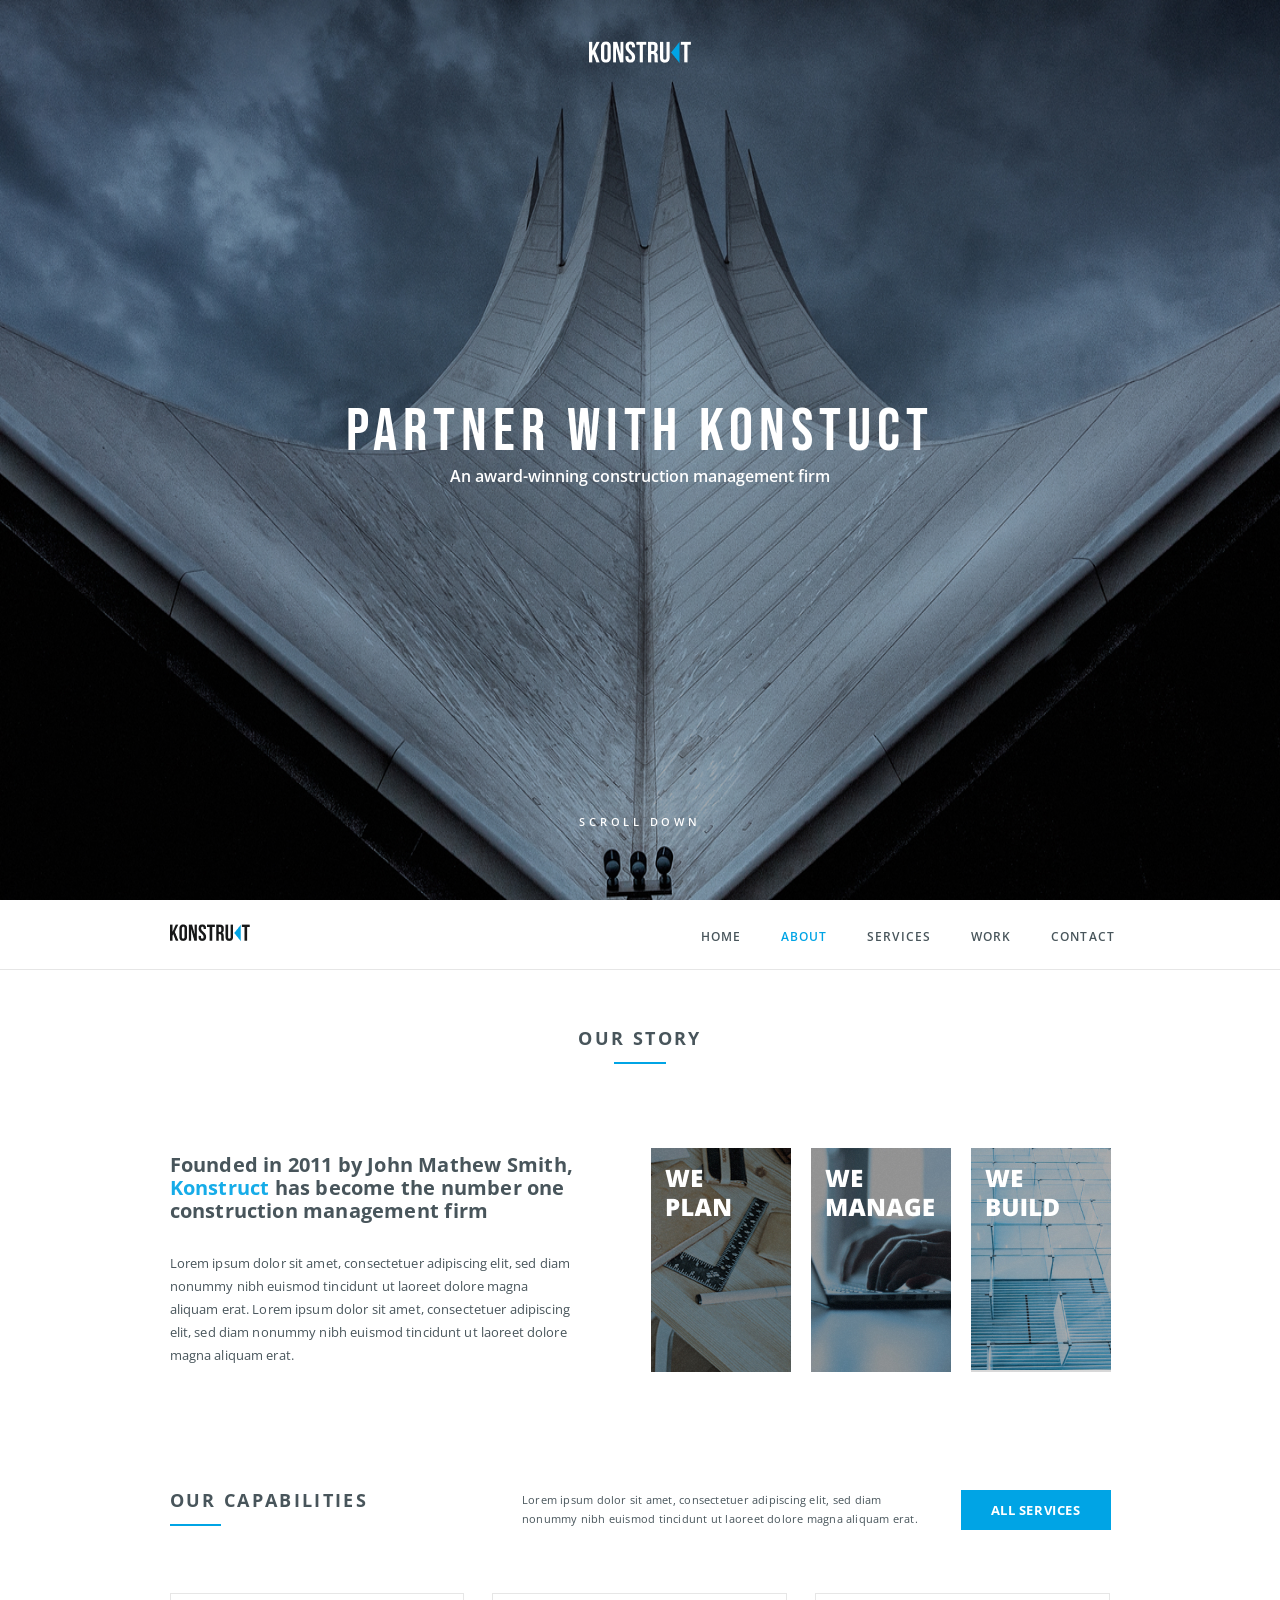
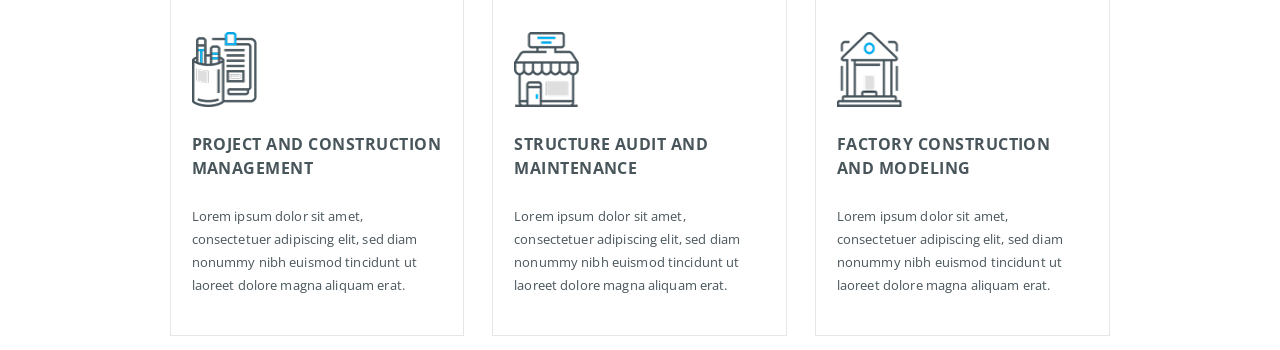
==== index.html @ b6f688c0 "rename" ====
<!DOCTYPE html>
<html lang="en">
<head>
    <meta charset="UTF-8">
    <meta name="viewport" content="width=device-width, initial-scale=1.0">
    <title>Document</title>
    <link rel="stylesheet" href="css/normalize.css">
    <link rel="stylesheet" href="css/style.css">
    <link rel="preconnect" href="https://fonts.googleapis.com">
    <link rel="preconnect" href="https://fonts.gstatic.com" crossorigin>
    <link href="https://fonts.googleapis.com/css2?family=Bebas+Neue&family=Open+Sans:ital,wght@0,300..800;1,300..800&display=swap" rel="stylesheet">
</head>
<body>
    <div class="bg">
        <img src="img/bg.jpg" alt="bg" class="bg">
    </div>
    <div class="container_bg">
        <div class="logo"><img src="img/logo.png" alt="logo"></div>
        <div class="tittle">
            <span class="hd">PARTNER WITH KONSTUCT</span>
            <div class="tittle_d">An award-winning construction management firm</div>
        </div>
        <div class="scroll">SCROLL DOWN</div>
    </div>
    <header class="header">
        <div class="container">
            <div class="header_row">
                <a href="/" class="logo_black">
                    <img src="img/logo-black.png" alt="logo">
                </a>
                <nav>
                    <ul class="menu">
                        <li><a href="#" class="menu-link">HOME</a></li>
                        <li><a href="#" class="menu-link-blue">ABOUT</a></li>
                        <li><a href="#" class="menu-link">SERVICES</a></li>
                        <li><a href="#" class="menu-link">WORK</a></li>
                        <li><a href="#" class="menu-link">CONTACT</a></li>
                    </ul>
                </nav>
            </div>
        </div>
    </header>
    <main class="main">
        <div class="container">
            <div class="container_hero">
                <div class="hero_up">
                    <div class="hero_top">
                        OUR STORY
                    </div>
                    <svg width="52" height="2" viewBox="0 0 52 2" fill="none" xmlns="http://www.w3.org/2000/svg">
                        <path d="M1 1H51" stroke="#00A4E5" stroke-width="2" stroke-linecap="square" />
                    </svg>
                </div>
                <div class="hero_row">
                    <div class="hero_content">
                        <h1 class="hero_tittle">Founded in 2011 by 
                            John Mathew Smith, <span class="knst">Konstruct</span> has become 
                            the number one construction management firm
                        </h1>
                        <p class="hero_desc">
                            Lorem ipsum dolor sit amet, consectetuer 
                            adipiscing elit, sed diam nonummy nibh 
                            euismod tincidunt ut laoreet dolore magna 
                            aliquam erat. Lorem ipsum dolor sit amet, 
                            consectetuer adipiscing elit, sed diam nonummy 
                            nibh euismod tincidunt ut laoreet dolore magna aliquam erat.
                        </p>
                        
                    </div>
                    <div class="hero_image">
                        <img src="img/plan.jpg" alt="plan">
                        <img src="img/manage.jpg" alt="manage">
                        <img src="img/deliver.jpg" alt="deliver">
                    </div>
                </div>
            </div>
        </div>
    </main>
    <div class="advantages">
        <div class="container">
            <div class="container_advantages">
                <div class="advantages_top">
                    <div class="adv_tittle">
                        <div class="adv_left">
                            <div class="left_adv">OUR CAPABILITIES</div>
                            <svg width="51" height="2" viewBox="0 0 51 2" fill="none" xmlns="http://www.w3.org/2000/svg">
                                <path d="M0 1H25H50" stroke="#00A4E5" stroke-width="2" stroke-linecap="square" />
                            </svg>
                        </div>
                        <div class="adv_center">
                            <div class="center_adv">Lorem ipsum dolor sit amet, 
                                consectetuer adipiscing elit, sed diam nonummy 
                                nibh euismod tincidunt ut laoreet dolore magna aliquam erat.
                            </div>
                        </div>
                    </div>
                    <button class="btn_adv">ALL SERVICES</button>
                </div>
                <div class="advantages_row">
                    <div class="advantages_item_container">
                        <div class="advantages_item">
                            <img class="adv_img" src="img/adv1.png" alt="adv">
                            <div class="advantages_item_tittle">PROJECT AND CONSTRUCTION MANAGEMENT</div>
                            <div class="advantages_item_desc">Lorem ipsum dolor sit amet, consectetuer
                                adipiscing elit, sed diam nonummy nibh euismod tincidunt ut laoreet 
                                dolore magna aliquam erat.
                            </div>
                        </div>
                    </div>
                    <div class="advantages_item_container">
                        <div class="advantages_item">
                            <img class="adv_img" src="img/adv2.png" alt="adv">
                            <div class="advantages_item_tittle">STRUCTURE AUDIT AND MAINTENANCE</div>
                            <div class="advantages_item_desc">Lorem ipsum dolor sit amet, 
                                consectetuer adipiscing elit, sed diam nonummy nibh 
                                euismod tincidunt ut laoreet dolore magna aliquam erat.
                            </div>
                        </div>
                    </div>
                    <div class="advantages_item_container">
                        <div class="advantages_item">
                            <img class="adv_img" src="img/adv3.png" alt="adv">
                            <div class="advantages_item_tittle">FACTORY CONSTRUCTION AND MODELING</div>
                            <div class="advantages_item_desc">Lorem ipsum dolor sit amet, 
                                consectetuer adipiscing elit, sed diam nonummy nibh euismod 
                                tincidunt ut laoreet dolore magna aliquam erat.
                            </div>
                        </div>
                    </div>
                </div>
            </div>
        </div>
    </div>
</body>
</html>
---- css/style.css ----
body{
    font-family: "Open Sans", sans-serif;
    font-optical-sizing: auto;
}
.container_bg{
    height: 100vh;
    display: flex;
    flex-direction: column;
    justify-content: space-between;
    align-items: center;
    text-align: center;
    position: relative;
    z-index: 100;
}
.bg{
    position: absolute;
    width: 100%;
    height: 100vh;
    z-index: 1;
}
.logo{
    margin-top: 41px;
}
.hd{
    font-family: "Bebas Neue", sans-serif;
    font-style: normal;
    font-size: 60px;
    letter-spacing: 0.1em;
    color: #fff;
}
.tittle_d{
    font-weight: 600;
    font-size: 16px;
    font-style: normal;
    font-variation-settings: "wdth" 100;
    text-align: center;
    color: #fff;
}
.scroll{
    font-weight: 600;
    font-size: 11px;
    letter-spacing: 0.34em;
    text-align: center;
    color: #fff;
    margin-bottom: 71px;
}
.header{
    padding: 24px 0;
    border-bottom: 1px solid #E6E6E6;
}
.container{
    max-width: 941px;
    width: 100%;
    margin: 0 auto;
}
.header_row{
    display: flex;
    align-items: center;
    justify-content: space-between;
    gap: 451px;
    
}
.menu{
    padding: 0;
    margin: 0;
    list-style-type: none;
    display: flex;
    gap: 40px;
}

.menu-link{
    font-weight: 600;
    font-size: 12px;
    letter-spacing: 0.09em;
    text-align: center;
    color: #48555b;
    text-decoration: none;
}
.menu-link-blue{
    font-weight: 600;
    font-size: 12px;
    letter-spacing: 0.09em;
    text-align: center;
    color: #00a4e5;
    text-decoration: none;
}
.menu-link:hover{
    color: #00a4e5;
}
.menu-link-blue:hover{
    color: #48555b;
}
.container_hero{
    margin-top: 58px;
    min-height: 344px;
    display: flex;
    flex-direction: column;
    justify-content: space-between;
}
.hero_up{
    text-align: center;
}
.hero_top{
    font-weight: 700;
    font-size: 18px;
    letter-spacing: 0.13em;
    color: #48555b;
}
.hero_row{
    display: flex;
    align-items: center;
    gap: 76px;
    justify-content: space-between;
}
.hero_content {
    max-width: 405px;
    display: flex;
    flex-direction: column;
    gap: 30px;
}
.hero_tittle{
    margin: 0;
    font-weight: 700;
    font-size: 20px;
    letter-spacing: 0.01em;
    color: #48555b;
}
.knst{
    font-weight: 700;
    font-size: 20px;
    letter-spacing: 0.01em;
    color: #16ace8;
}
.hero_desc{
    margin: 0;
    font-size: 13px;
    line-height: 177%;
    letter-spacing: 0.01em;
    color: #48555b;
}
.hero_image{
    max-width: 460px;
    display: flex;
    align-items: center;
    justify-content: space-between;
    gap: 20px;
}
.advantages_row {
    display: flex;
    flex-wrap: wrap;
    margin: -14px;
}

.advantages_item_container {
    width: 33.3%;
    padding: 14px;
    box-sizing: border-box;
}
.advantages_item {
    padding: 38px 21px;
    box-sizing: border-box;
    display: flex;
    flex-direction: column;
    gap: 25px;
    height: 100%;
    border: 1px solid #e6e6e6;
}
.adv_img{
    width: 65px;
    height: 75px;
}
.advantages_item_tittle{
    font-weight: 700;
    font-size: 16px;
    line-height: 150%;
    letter-spacing: 0.03em;
    color: #48555b;
}
.advantages_item_desc{
    font-size: 13px;
    line-height: 177%;
    letter-spacing: 0.01em;
    color: #48555b;
}
.container_advantages{
    margin-top: 118px;
    min-height: 446px;
    display: flex;
    flex-direction: column;
    justify-content: space-between;
}
.advantages_top{
    display: flex;
    justify-content: space-between;
    gap: 30px;
}
.adv_tittle{
    display: flex;
    gap: 154px;
}
.left_adv{
    font-weight: 700;
    font-size: 18px;
    letter-spacing: 0.13em;
    color: #48555b;
}
.center_adv{
    width: 405px;
    font-size: 11px;
    line-height: 173%;
    letter-spacing: 0.02em;
    color: #48555b;
}
.btn_adv{
    font-weight: 700;
    font-size: 13px;
    letter-spacing: 0.04em;
    text-align: center;
    width: 150px;
    height: 40px;
    background-color: #00a4e5;
    border: none;
    color: white;
    cursor: pointer;
    transition: 0.3s;
}
.btn_adv:hover{
    background-color: white;
    color: #00a4e5;
}
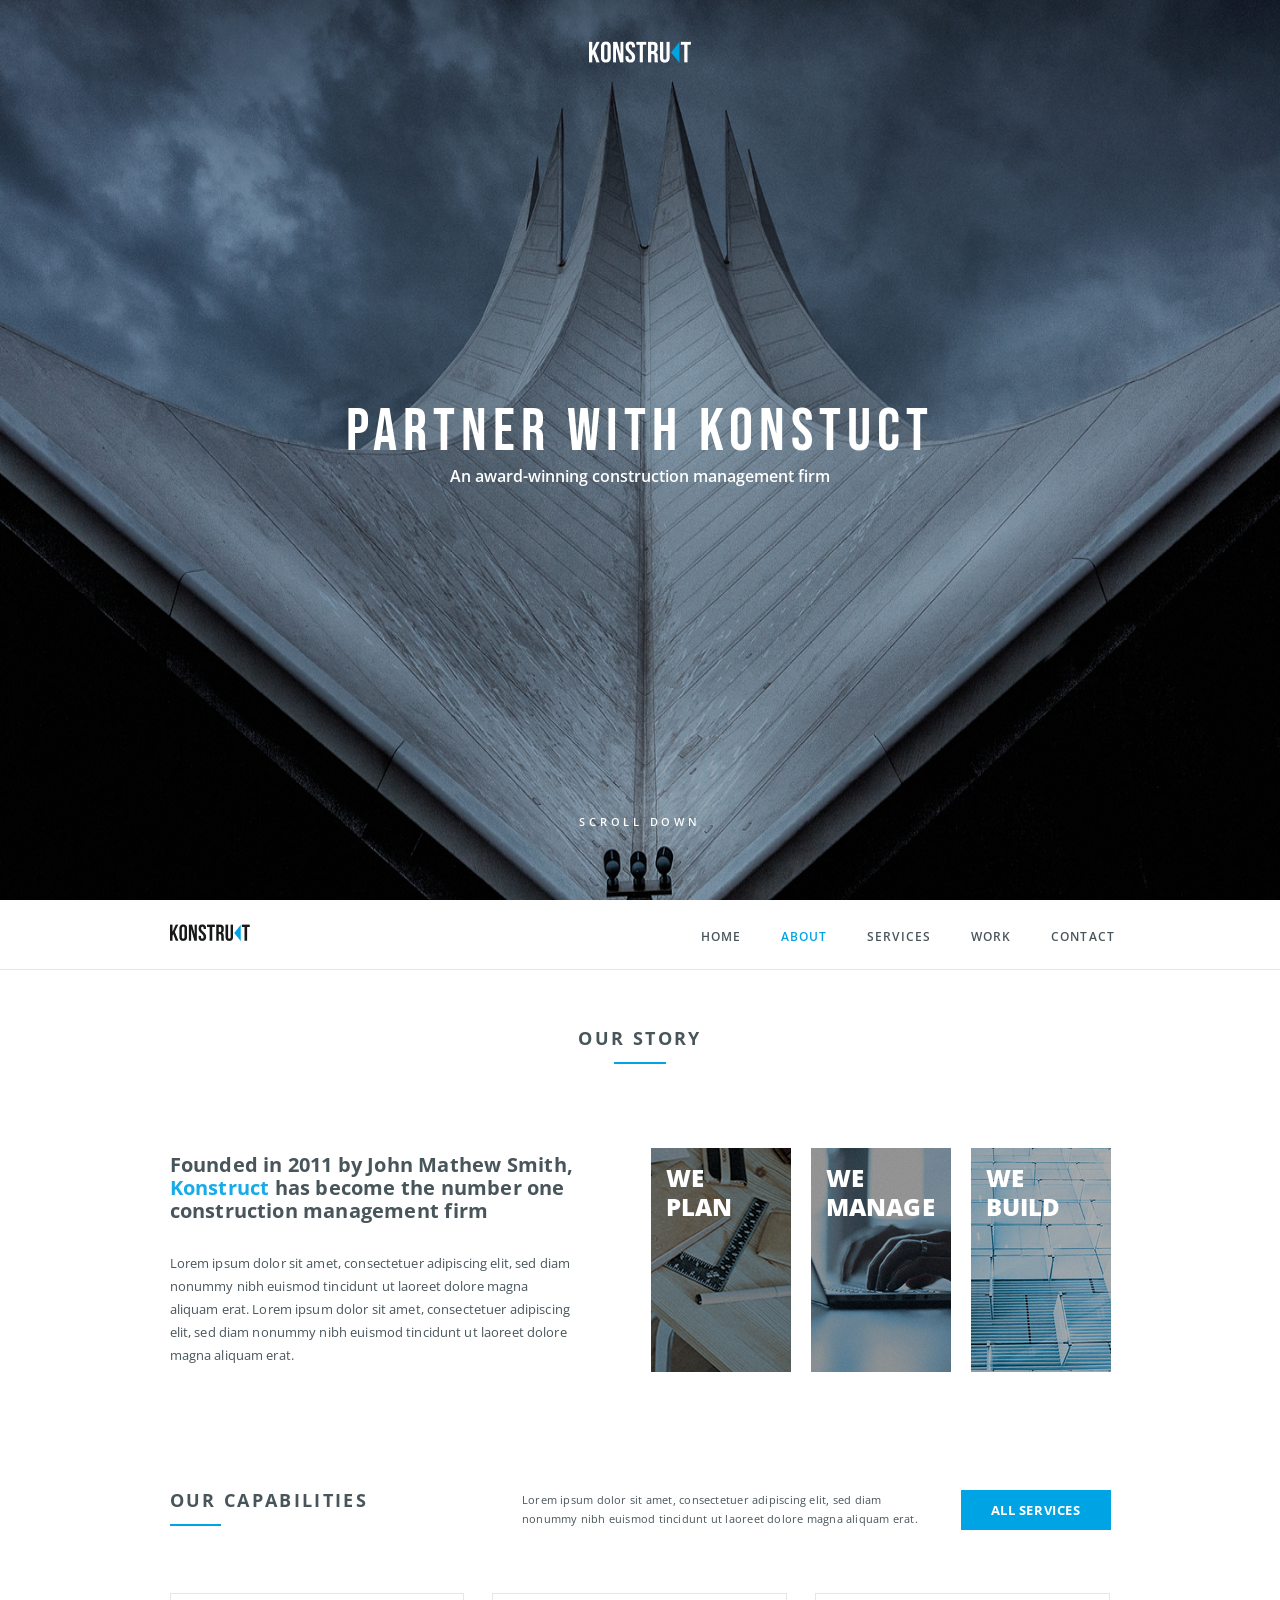
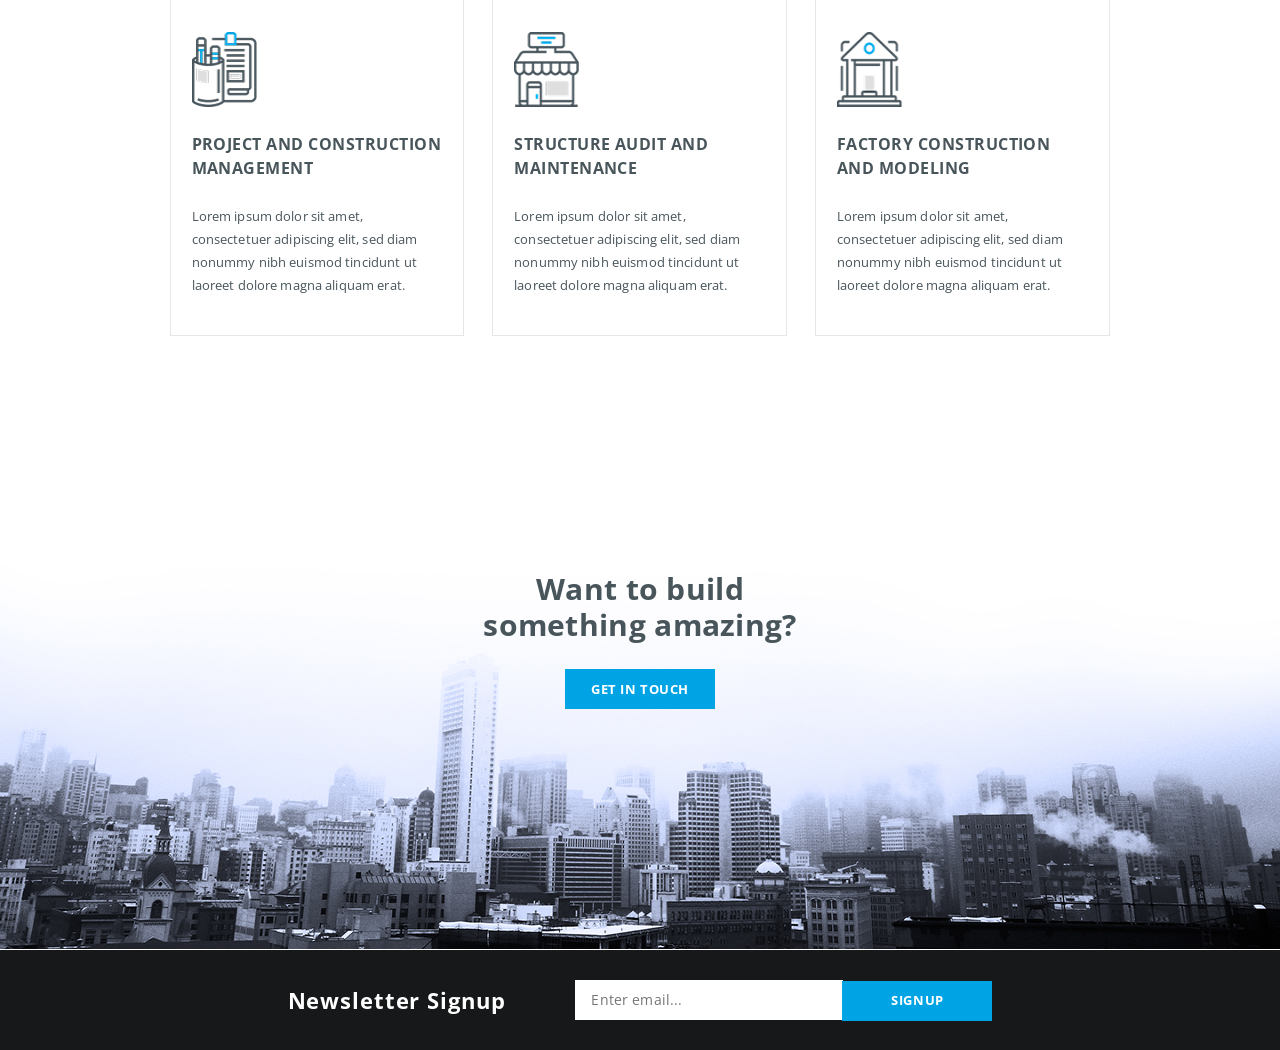
==== commit c7efddb2: "add new blocks&fix" ====
--- a/index.html
+++ b/index.html
@@ -3,7 +3,7 @@
 <head>
     <meta charset="UTF-8">
     <meta name="viewport" content="width=device-width, initial-scale=1.0">
-    <title>Document</title>
+    <title>KONSTUCT</title>
     <link rel="stylesheet" href="css/normalize.css">
     <link rel="stylesheet" href="css/style.css">
     <link rel="preconnect" href="https://fonts.googleapis.com">
@@ -12,7 +12,7 @@
 </head>
 <body>
     <div class="bg">
-        <img src="img/bg.jpg" alt="bg" class="bg">
+        <img class="bg" src="img/bg.jpg" alt="bg">
     </div>
     <div class="container_bg">
         <div class="logo"><img src="img/logo.png" alt="logo"></div>
@@ -65,12 +65,20 @@
                             consectetuer adipiscing elit, sed diam nonummy 
                             nibh euismod tincidunt ut laoreet dolore magna aliquam erat.
                         </p>
-                        
                     </div>
                     <div class="hero_image">
-                        <img src="img/plan.jpg" alt="plan">
-                        <img src="img/manage.jpg" alt="manage">
-                        <img src="img/deliver.jpg" alt="deliver">
+                        <div class="hero_plan">
+                            WE <br>
+                            PLAN
+                        </div>
+                        <div class="hero_manage">
+                            WE <br>
+                            MANAGE
+                        </div>
+                        <div class="hero_deliver">
+                            WE <br>
+                            BUILD
+                        </div>
                     </div>
                 </div>
             </div>
@@ -94,7 +102,7 @@
                             </div>
                         </div>
                     </div>
-                    <button class="btn_adv">ALL SERVICES</button>
+                    <button class="btn"><a href="">ALL SERVICES</a></button>
                 </div>
                 <div class="advantages_row">
                     <div class="advantages_item_container">
@@ -131,5 +139,26 @@
             </div>
         </div>
     </div>
+    <div class="bg_touch">
+        <img class="bg_touch" src="img/bg_touch.jpg" alt="bg_touch">
+    </div>
+    <div class="container_bg_touch">
+        <div class="tittle_touch">Want to build <br>
+            something amazing?
+        </div>
+        <button class="btn"><a href="\">GET IN TOUCH</a></button>
+    </div>
+    <div class="signup">
+        <div class="container">
+            <div class="container_sign">
+                <div class="sign_tittle">Newsletter Signup</div>
+                <div class="sign">
+                    <input class="custom-input" type="text" placeholder="Enter email...">
+                    <button class="btn"><a href="\">SIGNUP</a></button>
+                </div>
+            </div>
+        </div>
+        
+    </div>
 </body>
 </html>
--- a/css/style.css
+++ b/css/style.css
@@ -1,8 +1,10 @@
-body{
+body {
     font-family: "Open Sans", sans-serif;
     font-optical-sizing: auto;
 }
-.container_bg{
+
+.container_bg {
+    padding: 41px 0 71px;
     height: 100vh;
     display: flex;
     flex-direction: column;
@@ -11,24 +13,25 @@
     text-align: center;
     position: relative;
     z-index: 100;
-}
-.bg{
+    box-sizing: border-box;
+}
+
+.bg {
     position: absolute;
     width: 100%;
     height: 100vh;
     z-index: 1;
 }
-.logo{
-    margin-top: 41px;
-}
-.hd{
+
+.hd {
     font-family: "Bebas Neue", sans-serif;
     font-style: normal;
     font-size: 60px;
     letter-spacing: 0.1em;
     color: #fff;
 }
-.tittle_d{
+
+.tittle_d {
     font-weight: 600;
     font-size: 16px;
     font-style: normal;
@@ -36,31 +39,35 @@
     text-align: center;
     color: #fff;
 }
-.scroll{
+
+.scroll {
     font-weight: 600;
     font-size: 11px;
     letter-spacing: 0.34em;
     text-align: center;
     color: #fff;
-    margin-bottom: 71px;
-}
-.header{
+}
+
+.header {
     padding: 24px 0;
     border-bottom: 1px solid #E6E6E6;
 }
-.container{
+
+.container {
     max-width: 941px;
     width: 100%;
     margin: 0 auto;
 }
-.header_row{
+
+.header_row {
     display: flex;
     align-items: center;
     justify-content: space-between;
     gap: 451px;
-    
-}
-.menu{
+
+}
+
+.menu {
     padding: 0;
     margin: 0;
     list-style-type: none;
@@ -68,7 +75,7 @@
     gap: 40px;
 }
 
-.menu-link{
+.menu-link {
     font-weight: 600;
     font-size: 12px;
     letter-spacing: 0.09em;
@@ -76,7 +83,8 @@
     color: #48555b;
     text-decoration: none;
 }
-.menu-link-blue{
+
+.menu-link-blue {
     font-weight: 600;
     font-size: 12px;
     letter-spacing: 0.09em;
@@ -84,67 +92,121 @@
     color: #00a4e5;
     text-decoration: none;
 }
-.menu-link:hover{
+
+.menu-link:hover {
     color: #00a4e5;
 }
-.menu-link-blue:hover{
-    color: #48555b;
-}
-.container_hero{
+
+.menu-link-blue:hover {
+    color: #48555b;
+}
+
+.container_hero {
     margin-top: 58px;
     min-height: 344px;
     display: flex;
     flex-direction: column;
     justify-content: space-between;
 }
-.hero_up{
-    text-align: center;
-}
-.hero_top{
+
+.hero_up {
+    text-align: center;
+}
+
+.hero_top {
     font-weight: 700;
     font-size: 18px;
     letter-spacing: 0.13em;
     color: #48555b;
 }
-.hero_row{
+
+.hero_row {
     display: flex;
     align-items: center;
     gap: 76px;
     justify-content: space-between;
 }
+
 .hero_content {
     max-width: 405px;
     display: flex;
     flex-direction: column;
     gap: 30px;
 }
-.hero_tittle{
+
+.hero_tittle {
     margin: 0;
     font-weight: 700;
     font-size: 20px;
     letter-spacing: 0.01em;
     color: #48555b;
 }
-.knst{
+
+.knst {
     font-weight: 700;
     font-size: 20px;
     letter-spacing: 0.01em;
     color: #16ace8;
 }
-.hero_desc{
+
+.hero_desc {
     margin: 0;
     font-size: 13px;
     line-height: 177%;
     letter-spacing: 0.01em;
     color: #48555b;
 }
-.hero_image{
+
+.hero_image {
     max-width: 460px;
     display: flex;
     align-items: center;
     justify-content: space-between;
     gap: 20px;
 }
+.hero_plan{
+    padding: 15px;
+    width: 140px;
+    height: 224px;
+    font-weight: 800;
+    font-size: 24px;
+    line-height: 121%;
+    letter-spacing: 0.01em;
+    color: #fff;
+    background-image: url('../img/plan.jpg');
+    box-sizing: border-box;
+}
+
+.hero_manage{
+    padding: 15px;
+    width: 140px;
+    height: 224px;
+    font-weight: 800;
+    font-size: 24px;
+    line-height: 121%;
+    letter-spacing: 0.01em;
+    color: #fff;
+    background-image: url('../img/manage.jpg');
+    box-sizing: border-box;
+}
+
+.hero_deliver{
+    padding: 15px;
+    width: 140px;
+    height: 224px;
+    font-weight: 800;
+    font-size: 24px;
+    line-height: 121%;
+    letter-spacing: 0.01em;
+    color: #fff;
+    background-image: url('../img/deliver.jpg');
+    box-sizing: border-box;
+}
+
+.advantages{
+    margin-bottom: 115px;
+}
+
 .advantages_row {
     display: flex;
     flex-wrap: wrap;
@@ -156,6 +218,7 @@
     padding: 14px;
     box-sizing: border-box;
 }
+
 .advantages_item {
     padding: 38px 21px;
     box-sizing: border-box;
@@ -165,53 +228,65 @@
     height: 100%;
     border: 1px solid #e6e6e6;
 }
-.adv_img{
+
+.adv_img {
     width: 65px;
     height: 75px;
 }
-.advantages_item_tittle{
+
+.advantages_item_tittle {
     font-weight: 700;
     font-size: 16px;
     line-height: 150%;
     letter-spacing: 0.03em;
     color: #48555b;
 }
-.advantages_item_desc{
+
+.advantages_item_desc {
     font-size: 13px;
     line-height: 177%;
     letter-spacing: 0.01em;
     color: #48555b;
 }
-.container_advantages{
+
+.container_advantages {
     margin-top: 118px;
     min-height: 446px;
     display: flex;
     flex-direction: column;
     justify-content: space-between;
 }
-.advantages_top{
+
+.advantages_top {
     display: flex;
     justify-content: space-between;
     gap: 30px;
 }
-.adv_tittle{
+
+.adv_tittle {
     display: flex;
     gap: 154px;
 }
-.left_adv{
+
+.left_adv {
     font-weight: 700;
     font-size: 18px;
     letter-spacing: 0.13em;
     color: #48555b;
 }
-.center_adv{
+
+.center_adv {
     width: 405px;
     font-size: 11px;
     line-height: 173%;
     letter-spacing: 0.02em;
     color: #48555b;
 }
-.btn_adv{
+a{
+    all: unset;
+    cursor: pointer;
+}
+.btn {
     font-weight: 700;
     font-size: 13px;
     letter-spacing: 0.04em;
@@ -224,11 +299,70 @@
     cursor: pointer;
     transition: 0.3s;
 }
-.btn_adv:hover{
+
+.btn:hover {
     background-color: white;
     color: #00a4e5;
 }
 
-
-
-
+.bg_touch {
+    position: absolute;
+    width: 100%;
+    height: 499px;
+    z-index: 1;
+}
+
+.container_bg_touch {
+    padding: 120px 0 241px;
+    height: 499px;
+    display: flex;
+    flex-direction: column;
+    justify-content: space-between;
+    align-items: center;
+    text-align: center;
+    position: relative;
+    z-index: 100;
+    box-sizing: border-box;
+}
+
+.tittle_touch{
+    font-weight: 700;
+    font-size: 30px;
+    line-height: 120%;
+    letter-spacing: 0.01em;
+    text-align: center;
+    color: #48555b;
+}
+
+.signup{
+    background-color: #171819;
+    z-index: 100;
+}
+.container_sign{
+    min-height: 100px;
+    display: flex;
+    align-items: center;
+    justify-content: center;
+    gap: 70px;
+}
+.sign_tittle{
+    font-weight: 700;
+    font-size: 22px;
+    letter-spacing: 0.04em;
+    text-align: center;
+    color: #fff;
+}
+.custom-input{
+    margin-right: -5px;
+    width: 250px;
+    height: 38px;
+    border: none;
+    padding-left: 16px;
+    text-align:left;
+    font-family: "Open Sans", sans-serif;
+    font-weight: 400;
+    font-size: 14px;
+    letter-spacing: 0.01em;
+    color: #48555b;
+}
+
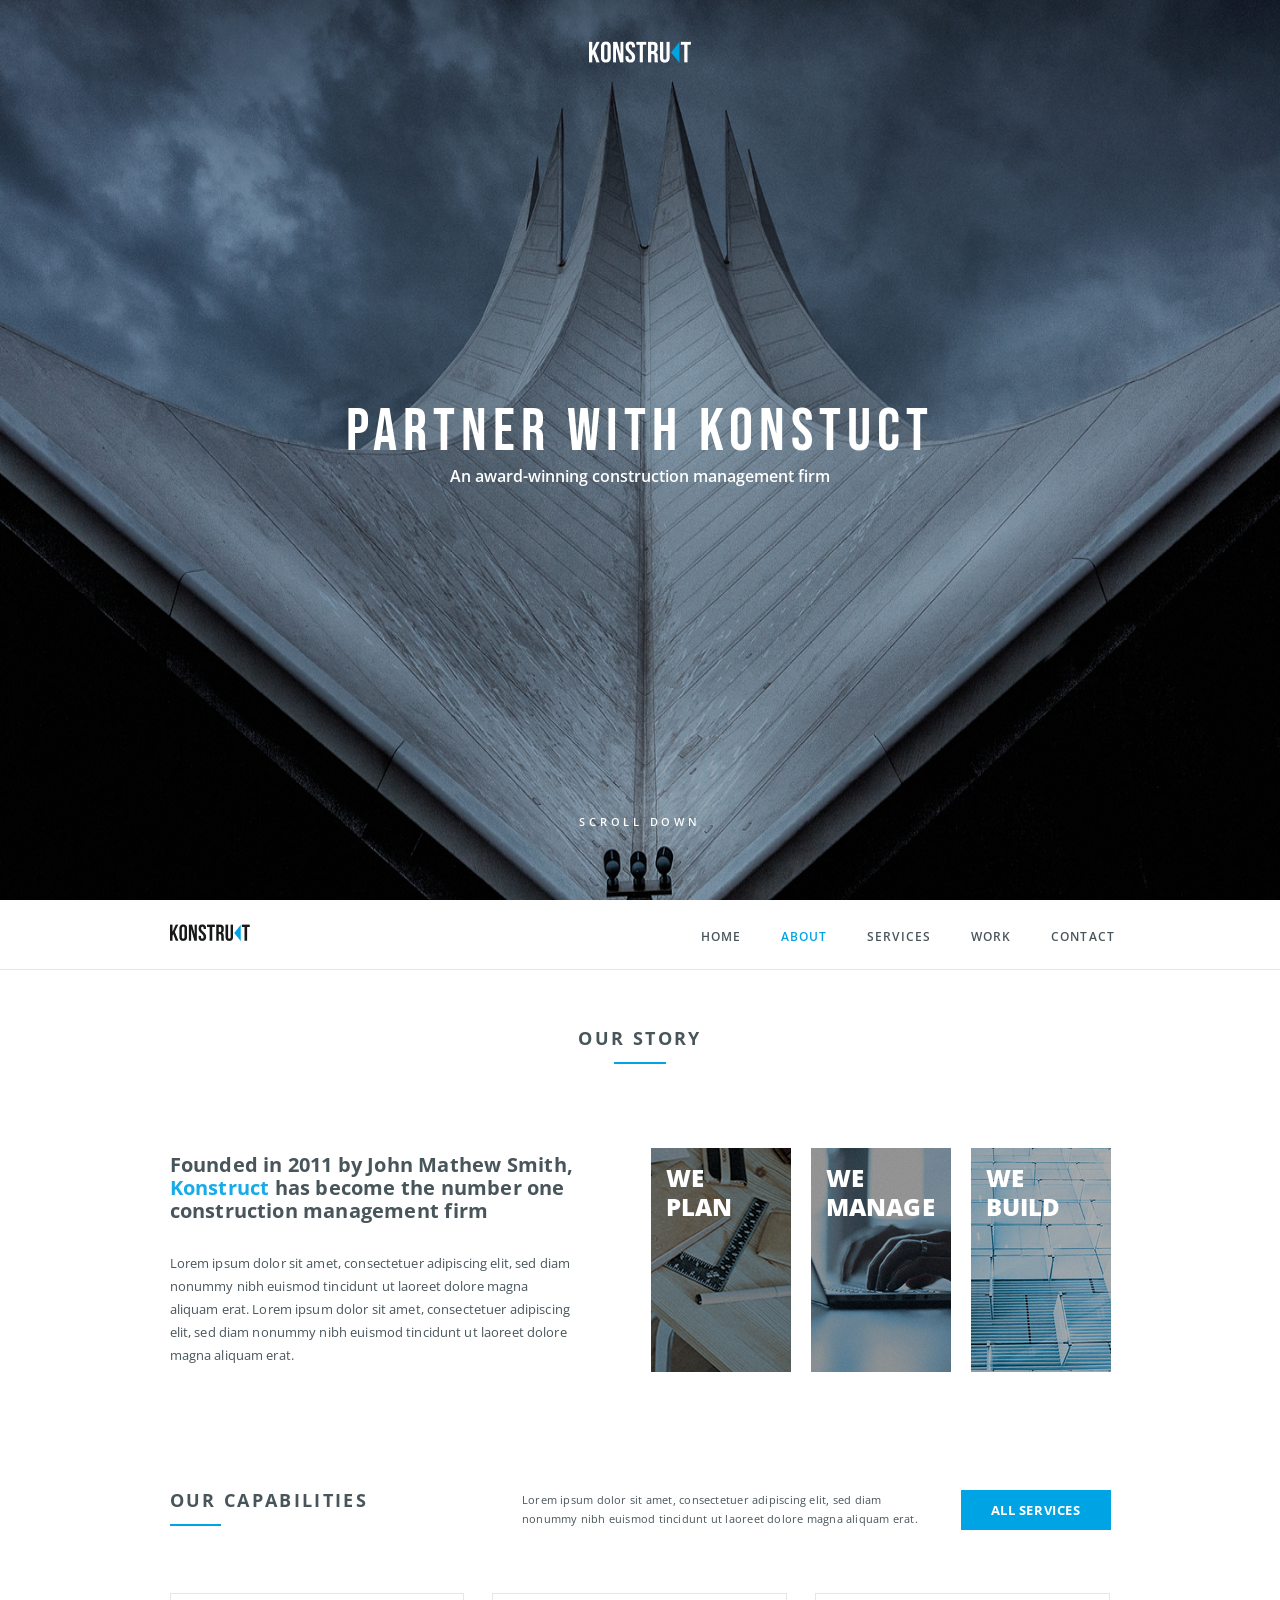
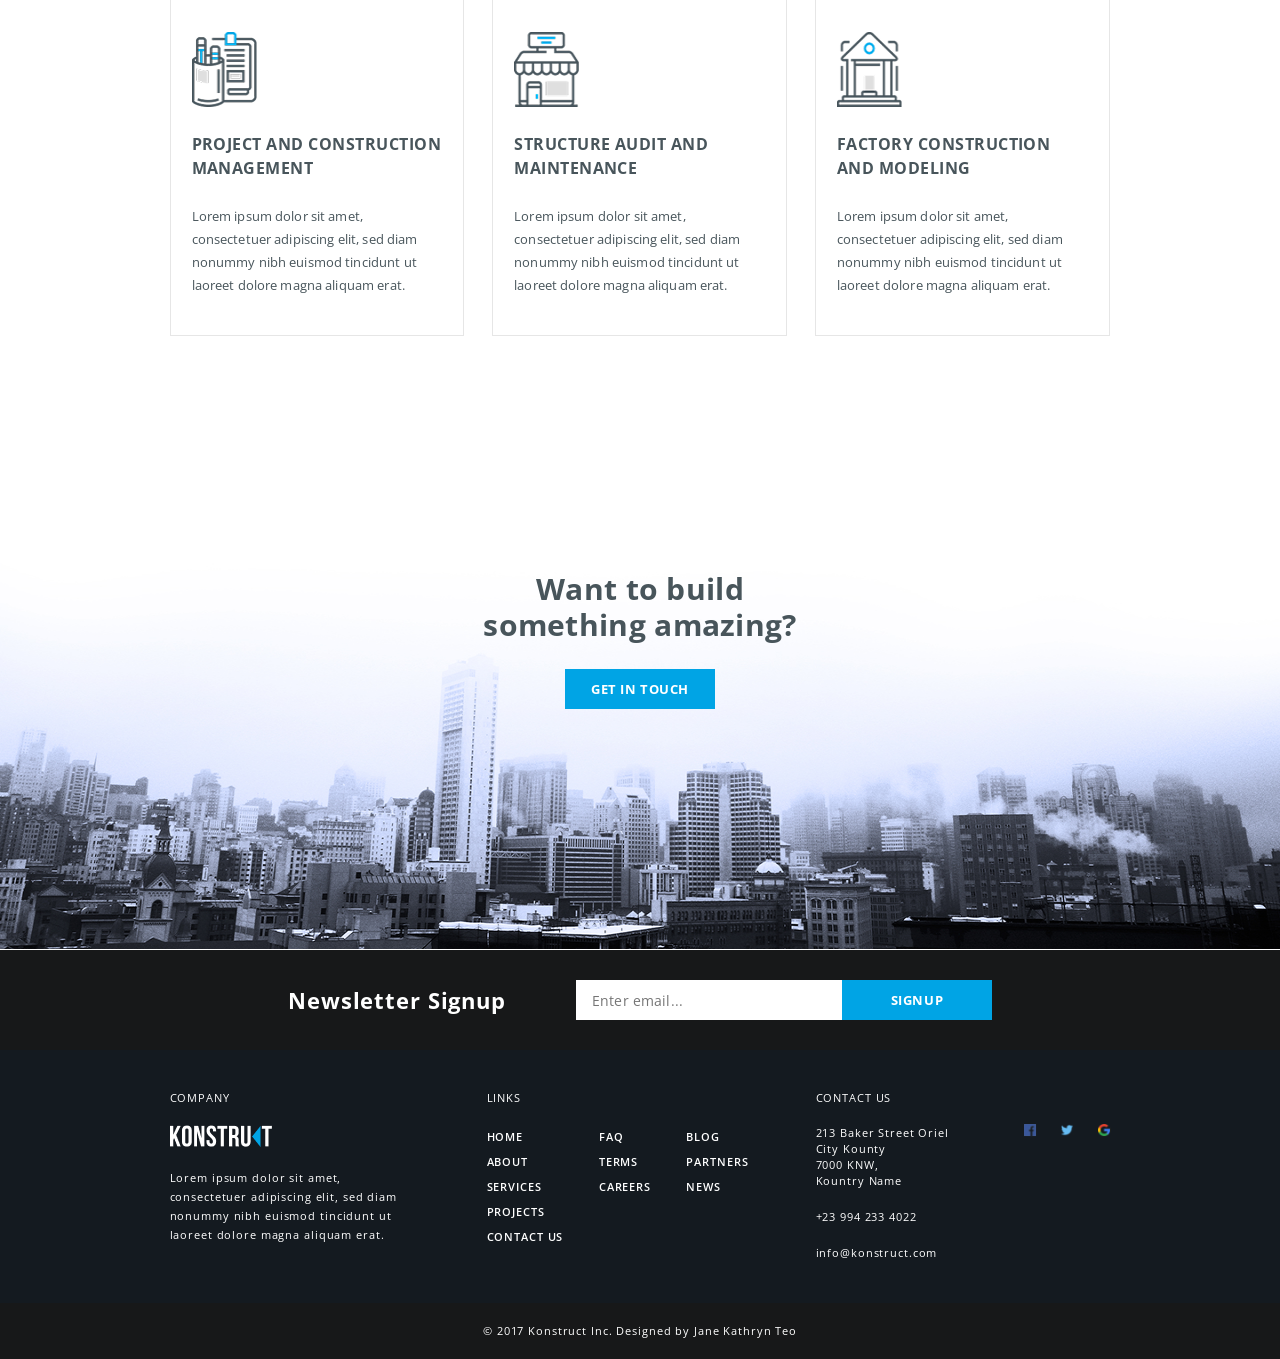
==== commit 7b3989c1: "complete desktop" ====
--- a/index.html
+++ b/index.html
@@ -1,5 +1,5 @@
 <!DOCTYPE html>
-<html lang="en">
+<html lang="zxx">
 <head>
     <meta charset="UTF-8">
     <meta name="viewport" content="width=device-width, initial-scale=1.0">
@@ -102,7 +102,7 @@
                             </div>
                         </div>
                     </div>
-                    <button class="btn"><a href="">ALL SERVICES</a></button>
+                    <button class="btn">ALL SERVICES</button>
                 </div>
                 <div class="advantages_row">
                     <div class="advantages_item_container">
@@ -146,7 +146,7 @@
         <div class="tittle_touch">Want to build <br>
             something amazing?
         </div>
-        <button class="btn"><a href="\">GET IN TOUCH</a></button>
+        <button class="btn">GET IN TOUCH</button>
     </div>
     <div class="signup">
         <div class="container">
@@ -154,11 +154,71 @@
                 <div class="sign_tittle">Newsletter Signup</div>
                 <div class="sign">
                     <input class="custom-input" type="text" placeholder="Enter email...">
-                    <button class="btn"><a href="\">SIGNUP</a></button>
+                    <button class="btn">SIGNUP</button>
                 </div>
             </div>
         </div>
         
+    </div>
+    <footer>
+        <div class="container">
+            <div class="container_footer">
+                <div class="footer_info">
+                    <h3>COMPANY</h3>
+                    <img src="img/logo.png" alt="logo">
+                    <p>Lorem ipsum dolor sit amet, consectetuer 
+                        adipiscing elit, sed diam nonummy nibh
+                        euismod tincidunt ut laoreet dolore
+                        magna aliquam erat.
+                    </p>
+                </div>
+                <div class="footer_links">
+                    <h3>LINKS</h3>
+                    <div class="footer_links_link">
+                        <ul class="foot_ul">
+                            <li class="foot"><a href="#">HOME</a></li>
+                            <li class="foot"><a href="#">ABOUT</a></li>
+                            <li class="foot"><a href="#">SERVICES</a></li>
+                            <li class="foot"><a href="#">PROJECTS</a></li>
+                            <li class="foot"><a href="#">CONTACT US</a></li>
+                        </ul>
+                        <ul class="foot_ul">
+                            <li class="foot"><a href="#">FAQ</a></li>
+                            <li class="foot"><a href="#">TERMS</a></li>
+                            <li class="foot"><a href="#">CAREERS</a></li>
+                        </ul>
+                        <ul class="foot_ul">
+                            <li class="foot"><a href="#">BLOG</a></li>
+                            <li class="foot"><a href="#">PARTNERS</a></li>
+                            <li class="foot"><a href="#">NEWS</a></li>
+                        </ul>
+                    </div>
+                </div>
+                <div class="footer_contact">
+                    <h3>CONTACT US</h3>
+                    <div class="footer_contact_info">
+                            <ul class="foot_contact">
+                                <li class="contact"><a href="#">213 Baker Street Oriel City Kounty <br>
+                                    7000 KNW, <br>
+                                    Kountry Name</a>
+                                </li>
+                                <li class="contact"><a href="#">+23 994 233 4022</a></li>
+                                <li class="contact"><a href="#">info@konstruct.com</a></li>
+                            </ul>
+                    </div>
+                </div>
+                <div class="footer_social">
+                    <a href="#"><img src="img/faceb.svg" alt="facebook"></a>
+                    <a href="#"><img src="img/twit.svg" alt="twitter"></a>
+                    <a href="#"><img src="img/google.svg" alt="google"></a>
+                </div>
+            </div>
+        </div>
+    </footer>
+    <div class="copyright">
+        <div class="container">
+            <h3>© 2017 Konstruct Inc. Designed by Jane Kathryn Teo</h3>
+        </div>
     </div>
 </body>
 </html>
--- a/css/style.css
+++ b/css/style.css
@@ -336,7 +336,6 @@
 
 .signup{
     background-color: #171819;
-    z-index: 100;
 }
 .container_sign{
     min-height: 100px;
@@ -352,10 +351,13 @@
     text-align: center;
     color: #fff;
 }
+.sign{
+    display: flex;
+}
 .custom-input{
-    margin-right: -5px;
+    padding: 0;
     width: 250px;
-    height: 38px;
+    height: 40px;
     border: none;
     padding-left: 16px;
     text-align:left;
@@ -365,4 +367,91 @@
     letter-spacing: 0.01em;
     color: #48555b;
 }
-
+footer{
+    background: #141a20;
+    padding: 42px 0;
+}
+.container_footer{
+    display: flex;
+    justify-content: space-between;
+}
+p{
+    margin: 0;
+    padding: 0;
+    font-weight: 400;
+    font-size: 11px;
+    line-height: 173%;
+    letter-spacing: 0.08em;
+    color: #fff;
+}
+h3{
+    margin: 0;
+    font-weight: 400;
+    font-size: 11px;
+    letter-spacing: 0.08em;
+    color: #fff;
+}
+.footer_info{
+    display: flex;
+    flex-direction: column;
+    gap: 20px;
+    align-items:start;
+    width: 250px;
+}
+.footer_links{
+    display: flex;
+    flex-direction: column;
+    gap: 20px;
+}
+.footer_links_link{
+    width: 262px;
+    display: flex;
+    justify-content: space-between;
+}
+.foot_ul{
+    padding: 0;
+    margin: 0;
+    list-style: none;
+    font-weight: 600;
+    font-size: 11px;
+    line-height: 227%;
+    letter-spacing: 0.08em;
+    color: #fff;
+}
+.footer_contact{
+    width: 141px;
+}
+.footer_contact{
+    display: flex;
+    flex-direction: column;
+    gap: 20px;
+}
+.foot_contact{
+    padding: 0;
+    margin: 0;
+    display: flex;
+    flex-direction: column;
+    gap: 20px;
+    list-style: none;
+    font-weight: 400;
+    font-size: 11px;
+    line-height: 145%;
+    letter-spacing: 0.08em;
+    color: #fff;
+}
+.footer_social{
+    margin-top: 30px;
+    display: flex;
+    gap: 24px;
+}
+.foot:hover{
+    color: #00a4e5;
+}
+.contact:hover{
+    color: #00a4e5;
+}
+.copyright{
+    padding: 22px 0;
+    text-align: center;
+    background: #171819;
+}
